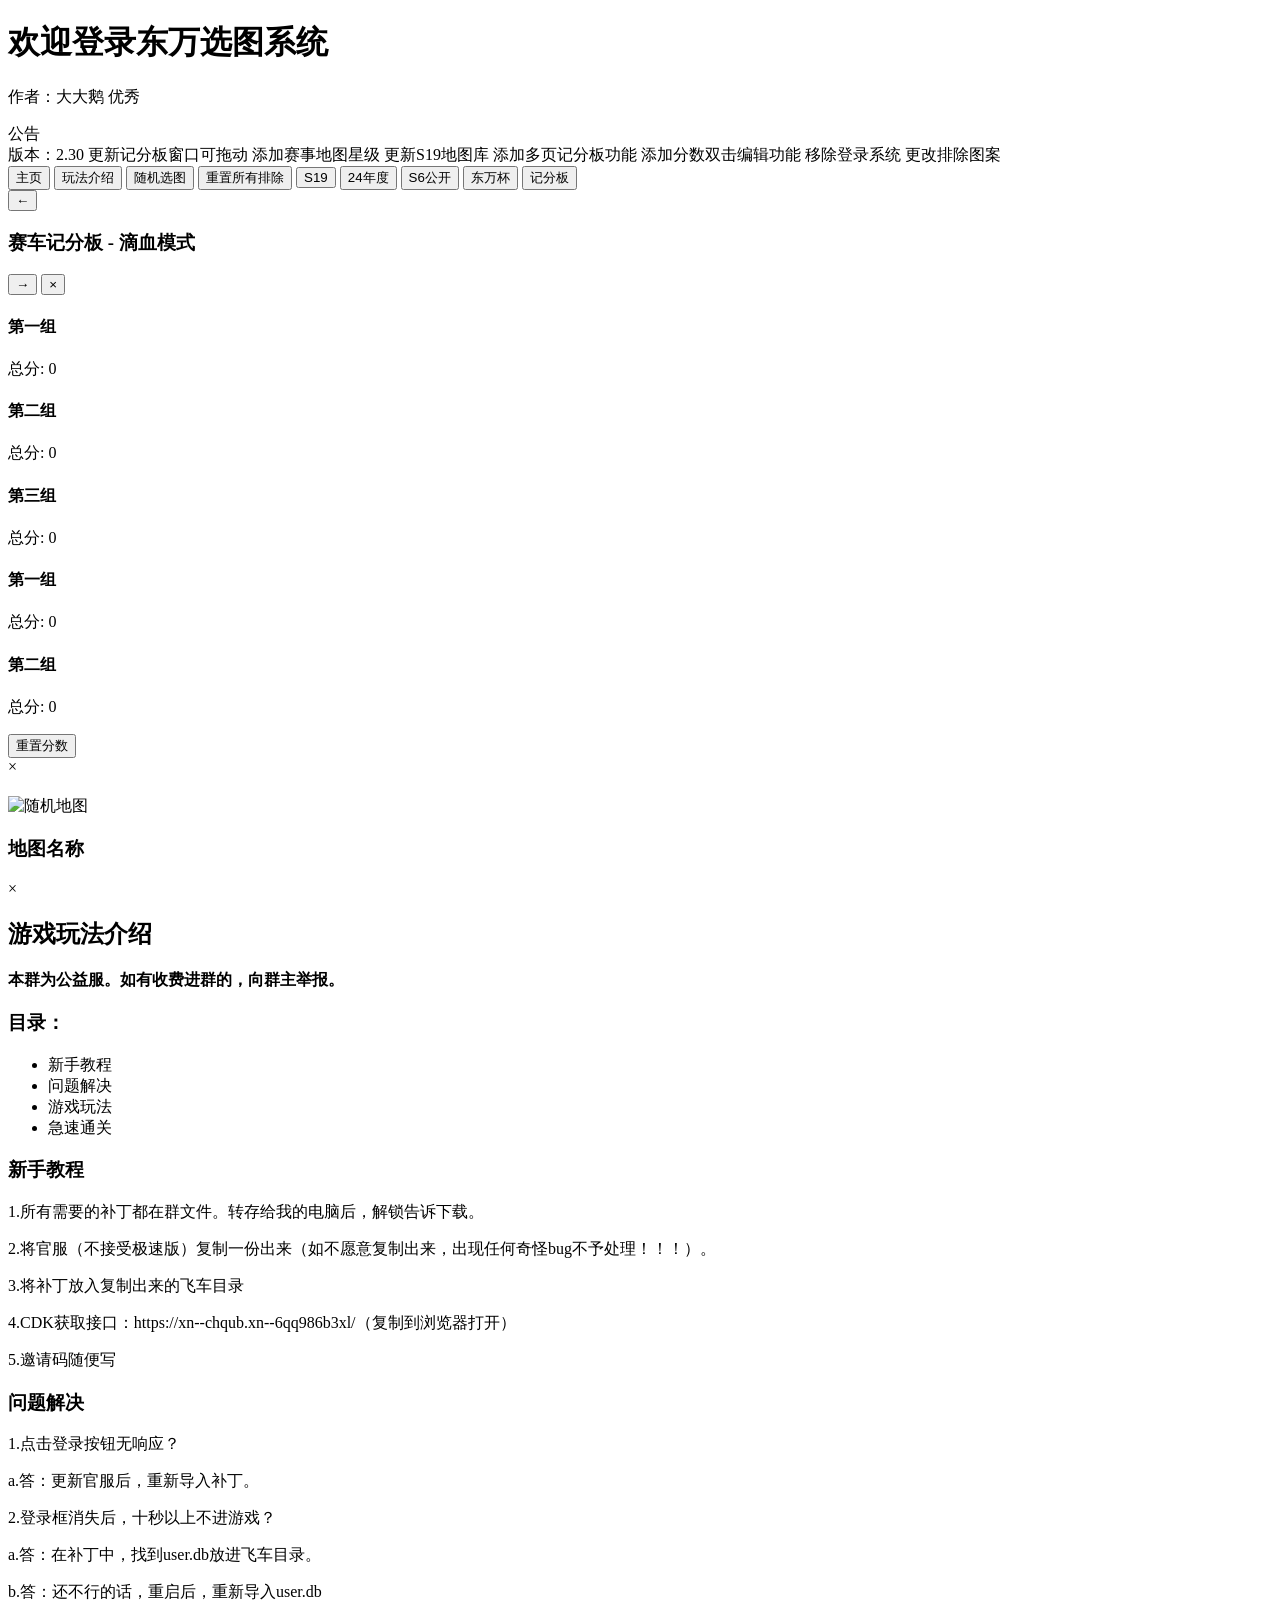
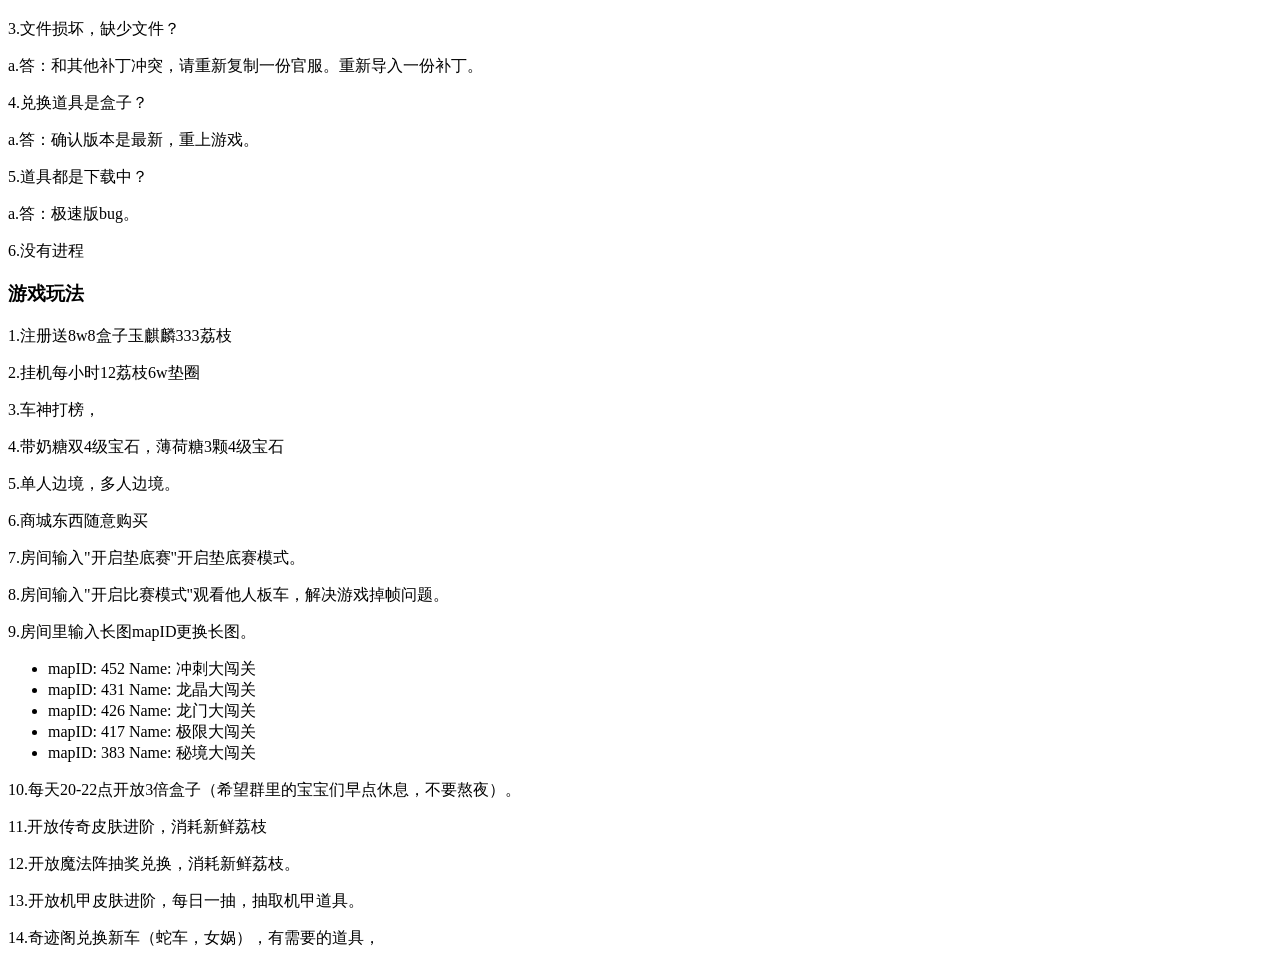
==== src/images/index.html @ 31a9be37 "update src file from pakeplus" ====
<!DOCTYPE html>
<html lang="zh-CN">
<head>
    <meta charset="UTF-8">
    <meta name="viewport" content="width=device-width, initial-scale=1.0">
    <title>东万</title>
    <link href="https://fonts.googleapis.com/css2?family=Orbitron:wght@400;700;900&display=swap" rel="stylesheet">
    <link rel="stylesheet" href="styles.css">
</head>
<body>
    <div class="container">
        <header>
            <h1>欢迎登录东万选图系统</h1>
            <p class="subtitle">作者：大大鹅 优秀</p>
            <!-- 公告 -->
            <div class="announcement-container">
                <div class="announcement-title">公告</div>
                <div class="announcement-content" id="announcementContent">
                    <div class="current-announcement" id="currentAnnouncement">版本：2.30 更新记分板窗口可拖动 添加赛事地图星级 更新S19地图库 添加多页记分板功能 添加分数双击编辑功能 移除登录系统 更改排除图案</div>
                    <div class="announcement-history" id="announcementHistory"></div>
                </div>
            </div>
        </header>

        <div class="btn-group">
            <button class="btn home-btn" id="homeBtn">主页</button>
            <button class="btn guide-btn" id="guideBtn">玩法介绍</button>
            <button class="btn random-btn" id="randomBtn">随机选图</button>
            <button class="btn reset-btn" id="resetBtn">重置所有排除</button>
            <button class="btn s18-btn selected-map-btn" id="s18MapLibraryBtn">S19</button>
            <button class="btn annual-btn" id="annualChampionMapLibraryBtn">24年度</button>
            <button class="btn s6-btn" id="s6MapLibraryBtn">S6公开</button>
            <button class="btn yaomao-btn" id="yaomaoMapLibraryBtn">东万杯</button>
            <button class="btn scoreboard-btn" id="scoreboardBtn">记分板</button>
        </div>

        <div class="map-container yaomao-layout" id="mapContainer">
            <!-- 地图卡片将通过JavaScript动态生成 -->
        </div>
    </div>

<!-- 修改记分板窗口结构 -->
<div class="scoreboard-window" id="scoreboardWindow">
    <div class="window-header draggable">
        <button class="page-nav-btn" id="prevPageBtn">←</button>
        <h3 id="scoreboardTitle">赛车记分板 - 滴血模式</h3>
        <button class="page-nav-btn" id="nextPageBtn">→</button>
        <button class="close-window" id="closeWindow">×</button>
    </div>
    <div class="window-content">
        <!-- 滴血模式 -->
        <div class="score-page active" id="page1">
            <ul class="players-list" id="playersList1"></ul>
        </div>
        <!-- 抢分模式 -->
        <div class="score-page" id="page2">
            <ul class="players-list" id="playersList2"></ul>
        </div>
        <!-- 2V模式 -->
        <div class="score-page" id="page3">
            <div class="team-group">
                <div class="team-header">
                    <h4>第一组</h4>
                    <div class="team-score">总分: <span id="team1Score">0</span></div>
                </div>
                <ul class="players-list" id="playersList3-1"></ul>
            </div>
            <div class="team-group">
                <div class="team-header">
                    <h4>第二组</h4>
                    <div class="team-score">总分: <span id="team2Score">0</span></div>
                </div>
                <ul class="players-list" id="playersList3-2"></ul>
            </div>
            <div class="team-group">
                <div class="team-header">
                    <h4>第三组</h4>
                    <div class="team-score">总分: <span id="team3Score">0</span></div>
                </div>
                <ul class="players-list" id="playersList3-3"></ul>
            </div>
        </div>
        <!-- 3V模式 -->
        <div class="score-page" id="page4">
            <div class="team-group">
                <div class="team-header">
                    <h4>第一组</h4>
                    <div class="team-score">总分: <span id="team4Score">0</span></div>
                </div>
                <ul class="players-list" id="playersList4-1"></ul>
            </div>
            <div class="team-group">
                <div class="team-header">
                    <h4>第二组</h4>
                    <div class="team-score">总分: <span id="team5Score">0</span></div>
                </div>
                <ul class="players-list" id="playersList4-2"></ul>
            </div>
        </div>
        <div class="window-footer">
            <button class="btn reset-scores" id="resetScoresBtn">重置分数</button>
        </div>
    </div>
    <div class="resize-handle"></div>
</div>
    <!-- 随机地图弹窗 -->
    <div class="random-map-modal" id="randomMapModal">
        <div class="random-map-content">
            <div class="random-map-close" id="closeRandomModal">&times;</div>
            <div class="random-map-header">
                <h2 class="random-map-title"></h2>
                <div id="randomMapSaying" class="random-map-saying"></div>
            </div>
            <img id="randomMapImage" class="random-map-image" src="" alt="随机地图">
            <h3 id="randomMapName" class="random-map-name">地图名称</h3>
        </div>
    </div>

    <!-- 随机选图过程动画 -->
    <div class="selection-process" id="selectionProcess" style="display: none;">
        <div class="process-animation"></div>
        <div class="process-text">随机选图中...</div>
    </div>

    <!-- 玩法介绍弹窗 -->
    <div class="guide-modal" id="guideModal">
        <div class="guide-content">
            <div class="close-guide" id="closeGuide">×</div>
            <h2 class="guide-title">游戏玩法介绍</h2>

            <div class="guide-section">
                <p><strong>本群为公益服。如有收费进群的，向群主举报。</strong></p>
            </div>

            <div class="guide-section">
                <h3 class="guide-section-title">目录：</h3>
                <ul>
                    <li>新手教程</li>
                    <li>问题解决</li>
                    <li>游戏玩法</li>
                    <li>急速通关</li>
                </ul>
            </div>

            <div class="guide-section">
                <h3 class="guide-section-title">新手教程</h3>
                <p>1.所有需要的补丁都在群文件。转存给我的电脑后，解锁告诉下载。</p>
                <p>2.将官服（不接受极速版）复制一份出来（如不愿意复制出来，出现任何奇怪bug不予处理！！！）。</p>
                <p>3.将补丁放入复制出来的飞车目录</p>
                <p>4.CDK获取接口：https://xn--chqub.xn--6qq986b3xl/（复制到浏览器打开）</p>
                <p>5.邀请码随便写</p>
            </div>

            <div class="guide-section">
                <h3 class="guide-section-title">问题解决</h3>
                <p>1.点击登录按钮无响应？</p>
                <p>a.答：更新官服后，重新导入补丁。</p>
                <p>2.登录框消失后，十秒以上不进游戏？</p>
                <p>a.答：在补丁中，找到user.db放进飞车目录。</p>
                <p>b.答：还不行的话，重启后，重新导入user.db</p>
                <p>3.文件损坏，缺少文件？</p>
                <p>a.答：和其他补丁冲突，请重新复制一份官服。重新导入一份补丁。</p>
                <p>4.兑换道具是盒子？</p>
                <p>a.答：确认版本是最新，重上游戏。</p>
                <p>5.道具都是下载中？</p>
                <p>a.答：极速版bug。</p>
                <p>6.没有进程</p>
            </div>

            <div class="guide-section">
                <h3 class="guide-section-title">游戏玩法</h3>
                <p>1.注册送8w8盒子玉麒麟333荔枝</p>
                <p>2.挂机每小时12荔枝6w垫圈</p>
                <p>3.车神打榜，</p>
                <p>4.带奶糖双4级宝石，薄荷糖3颗4级宝石</p>
                <p>5.单人边境，多人边境。</p>
                <p>6.商城东西随意购买</p>
                <p>7.房间输入"开启垫底赛"开启垫底赛模式。</p>
                <p>8.房间输入"开启比赛模式"观看他人板车，解决游戏掉帧问题。</p>
                <p>9.房间里输入长图mapID更换长图。</p>
                <ul>
                    <li>mapID: 452 Name: 冲刺大闯关</li>
                    <li>mapID: 431 Name: 龙晶大闯关</li>
                    <li>mapID: 426 Name: 龙门大闯关</li>
                    <li>mapID: 417 Name: 极限大闯关</li>
                    <li>mapID: 383 Name: 秘境大闯关</li>
                </ul>
                <p>10.每天20-22点开放3倍盒子（希望群里的宝宝们早点休息，不要熬夜）。</p>
                <p>11.开放传奇皮肤进阶，消耗新鲜荔枝</p>
                <p>12.开放魔法阵抽奖兑换，消耗新鲜荔枝。</p>
                <p>13.开放机甲皮肤进阶，每日一抽，抽取机甲道具。</p>
                <p>14.奇迹阁兑换新车（蛇车，女娲），有需要的道具，</p>
            </div>
        </div>
    </div>

    <!-- 引入外部JavaScript文件 -->
    <script src="script.js"></script>
</body>
</html>
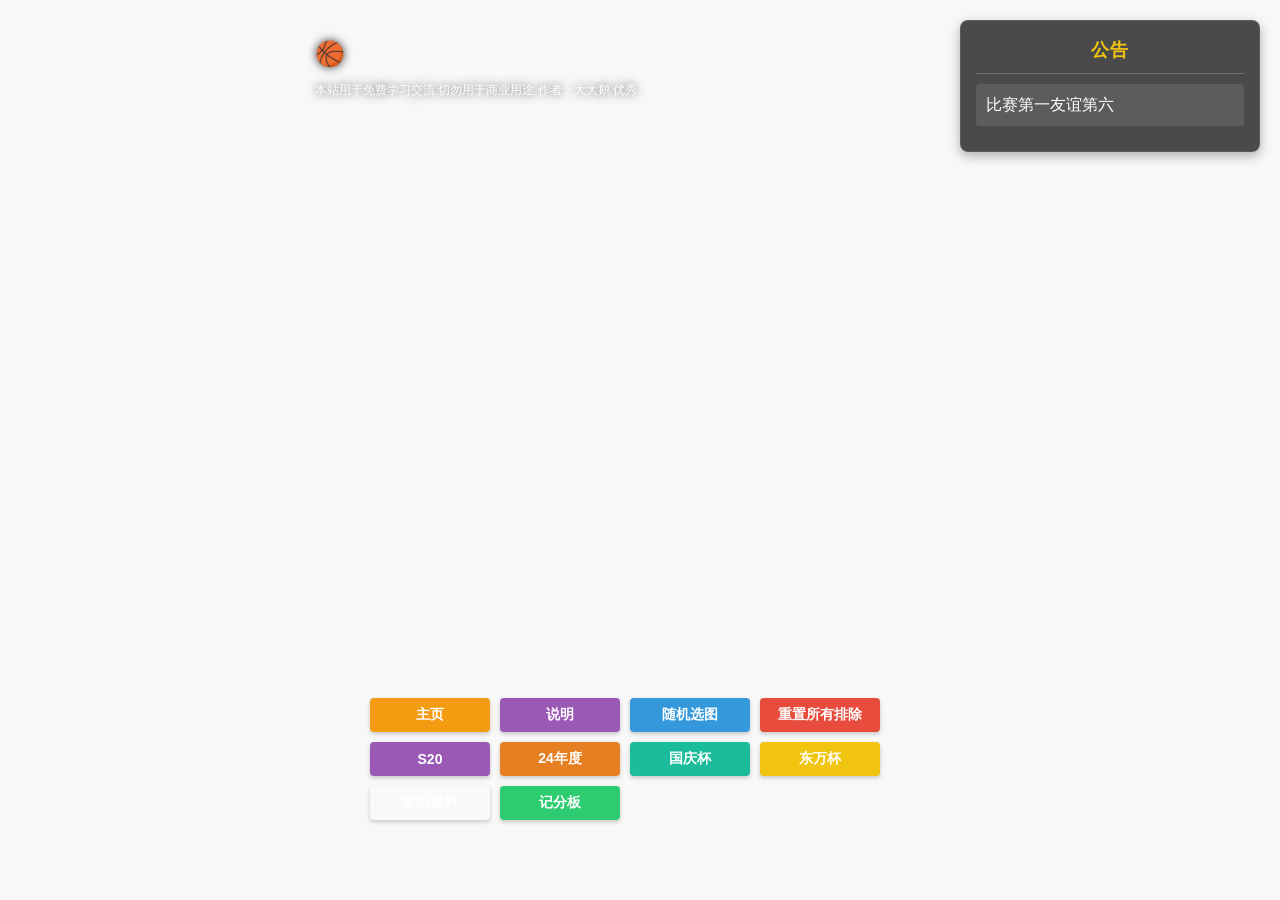
==== commit c531f0e6: "update src file from pakeplus" ====
--- a/src/images/index.html
+++ b/src/images/index.html
@@ -3,20 +3,20 @@
 <head>
     <meta charset="UTF-8">
     <meta name="viewport" content="width=device-width, initial-scale=1.0">
-    <title>东万</title>
+    <title></title>
     <link href="https://fonts.googleapis.com/css2?family=Orbitron:wght@400;700;900&display=swap" rel="stylesheet">
     <link rel="stylesheet" href="styles.css">
 </head>
 <body>
     <div class="container">
         <header>
-            <h1>欢迎登录东万选图系统</h1>
-            <p class="subtitle">作者：大大鹅 优秀</p>
+<h1> <pre class="logo">🏀 </pre> </h1>
+            <p class="subtitle">本站用于免费学习交流 切勿用于商业用途 作者：大大鹅 优秀</p>
             <!-- 公告 -->
             <div class="announcement-container">
                 <div class="announcement-title">公告</div>
                 <div class="announcement-content" id="announcementContent">
-                    <div class="current-announcement" id="currentAnnouncement">版本：2.30 更新记分板窗口可拖动 添加赛事地图星级 更新S19地图库 添加多页记分板功能 添加分数双击编辑功能 移除登录系统 更改排除图案</div>
+                    <div class="current-announcement" id="currentAnnouncement">比赛第一友谊第六</div>
                     <div class="announcement-history" id="announcementHistory"></div>
                 </div>
             </div>
@@ -24,13 +24,14 @@
 
         <div class="btn-group">
             <button class="btn home-btn" id="homeBtn">主页</button>
-            <button class="btn guide-btn" id="guideBtn">玩法介绍</button>
+            <button class="btn guide-btn" id="guideBtn">说明</button>
             <button class="btn random-btn" id="randomBtn">随机选图</button>
             <button class="btn reset-btn" id="resetBtn">重置所有排除</button>
-            <button class="btn s18-btn selected-map-btn" id="s18MapLibraryBtn">S19</button>
+            <button class="btn s18-btn selected-map-btn" id="s18MapLibraryBtn">S20</button>
             <button class="btn annual-btn" id="annualChampionMapLibraryBtn">24年度</button>
-            <button class="btn s6-btn" id="s6MapLibraryBtn">S6公开</button>
+            <button class="btn s6-btn" id="s6MapLibraryBtn">国庆杯</button>
             <button class="btn yaomao-btn" id="yaomaoMapLibraryBtn">东万杯</button>
+            <button class="btn teach-btn" id="teachMapLibraryBtn">学习资料</button>
             <button class="btn scoreboard-btn" id="scoreboardBtn">记分板</button>
         </div>
 
--- a/src/images/styles.css
+++ b/src/images/styles.css
@@ -0,0 +1,1173 @@
+.name-input {
+    width: 50px; /* 根据需要调整宽度 */
+    /* 其他样式保持不变 */
+    text-align: center;
+    font-size: 20px;
+    color: white;
+    background: rgba(0, 0, 0, 0.2);
+    border: 1px solid rgba(255, 255, 255, 0.3);
+    border-radius: 4px;
+    padding: 2px;
+    outline: none;
+}
+/* 排除标记样式 - 白色圆圈加45度斜线 */
+.map-card.selected::before {
+    content: "";
+    position: absolute;
+    top: 50%;
+    left: 50%;
+    transform: translate(-50%, -50%);
+    width: 60px;
+    height: 60px;
+    border: 8px solid white;
+    border-radius: 50%;
+    z-index: 2;
+}
+
+.map-card.selected::after {
+    content: "";
+    position: absolute;
+    top: 50%;
+    left: 50%;
+    transform: translate(-50%, -50%) rotate(45deg);
+    width: 60px;
+    height: 8px;
+    background: white;
+    border-radius: 3px;
+    z-index: 2;
+}
+
+/* 分数输入框样式 */
+.score-input {
+    width: 40px;
+    text-align: center;
+    font-size: 18px;
+    color: white;
+    background: rgba(0, 0, 0, 0.2);
+    border: 1px solid rgba(255, 255, 255, 0.3);
+    border-radius: 4px;
+    padding: 2px;
+    outline: none;
+}
+
+/* 添加鼠标悬停提示 */
+.player-score {
+    cursor: pointer;
+    position: relative;
+}
+
+.player-score:hover::after {
+    content: "双击可编辑";
+    position: absolute;
+    bottom: -25px;
+    left: 50%;
+    transform: translateX(-50%);
+    background: rgba(0, 0, 0, 0.7);
+    color: white;
+    padding: 3px 8px;
+    border-radius: 4px;
+    font-size: 12px;
+    white-space: nowrap;
+    z-index: 10;
+}
+/* 星级显示样式 */
+.star-rating {
+    position: absolute;
+    bottom: 0;
+    right: 5px;
+    background: rgba(0, 0, 0, 0);  /* 添加半透明背景 */
+    color: white !important;     /* 确保白色 */
+    font-weight: bold;
+    font-size: 15px;
+    padding: 4px 8px;            /* 增加内边距 */
+    border-radius: 12px;         /* 圆角 */
+    z-index: 2;
+    box-shadow: none;
+    transition: all 0.3s;
+}
+
+/* 响应式调整 */
+@media (max-width: 768px) {
+    .star-rating {
+        font-size: 12px;
+        padding: 2px 4px;
+    }
+}/* 添加分页按钮样式 */
+.page-nav-btn {
+    background: rgba(255, 255, 255, 0.2);
+    border: none;
+    color: white;
+    font-size: 18px;
+    cursor: pointer;
+    width: 30px;
+    height: 30px;
+    border-radius: 50%;
+    display: flex;
+    align-items: center;
+    justify-content: center;
+    transition: all 0.3s ease;
+    margin: 0 5px;
+}
+
+.page-nav-btn:hover {
+    background: rgba(255, 255, 255, 0.3);
+}
+
+.window-header {
+    display: flex;
+    align-items: center;
+}
+
+.window-header h3 {
+    flex: 1;
+    text-align: center;
+}
+
+/* 记分板分页样式 */
+.score-page {
+    display: none;
+}
+
+.score-page.active {
+    display: block;
+}
+
+/* ========= 小组样式修改 ========= */
+.team-group {
+    margin-bottom: 5px; /* 减小边距 */
+    padding: 5px; /* 减小内边距 */
+    background: rgba(0, 0, 0, 0.05); /* 更透明的背景 */
+    border: none; /* 删除边框 */
+}
+
+.team-header {
+    margin-bottom: 3px; /* 减小边距 */
+    padding-bottom: 0; /* 移除底部内边距 */
+    border-bottom: none; /* 删除底部边框 */
+}
+
+.team-header h4 {
+    font-size: 15px; /* 减小字体大小 */
+    margin: 0;
+}
+
+.team-score {
+    font-size: 14px; /* 减小字体大小 */
+}
+
+/* 滚动条样式 */
+.window-content::-webkit-scrollbar {
+    width: 6px;
+}
+
+.window-content::-webkit-scrollbar-track {
+    background: rgba(255, 255, 255, 0.1);
+    border-radius: 3px;
+}
+
+.window-content::-webkit-scrollbar-thumb {
+    background: rgba(255, 255, 255, 0.3);
+    border-radius: 3px;
+}
+
+.window-content::-webkit-scrollbar-thumb:hover {
+    background: rgba(255, 255, 255, 0.5);
+}
+
+/* 响应式调整 */
+@media (max-width: 768px) {
+    .scoreboard-window {
+        width: 250px;
+        min-width: 220px;
+    }
+}
+/* 定义CSS变量 */
+:root {
+    --s18-color: #9b59b6;
+    --annual-color: #e67e22;
+    --s6-color: #1abc9c;
+    --yaomao-color: #f1c40f;
+}
+
+/* 通用样式 */
+* {
+    margin: 0;
+    padding: 0;
+    box-sizing: border-box;
+    font-family: 'Orbitron', "Microsoft YaHei", sans-serif;
+}
+
+/* 地图名称特殊处理 */
+.map-name {
+    font-family: 'Orbitron', sans-serif;
+    font-weight: 700;
+    letter-spacing: 1.5px;
+    text-transform: uppercase;
+    text-shadow: 0 0 10px rgba(255, 50, 50, 0.8);
+    font-style: italic;
+    background-color: var(--s18-color);
+    transition: background-color 0.3s ease, box-shadow 0.3s ease;
+}
+
+body {
+    background-color: #f8f8f8;
+    color: #333;
+    line-height: 1.6;
+    padding: 100px 20px 20px;
+    background-image: url('images/主页.jpg');
+    background-size: cover;
+    background-position: center;
+    background-attachment: fixed;
+    min-height: 100vh;
+    display: flex;
+    flex-direction: column;
+}
+
+.container {
+    max-width: 1980px;
+    margin: 0 auto;
+    background-color: transparent;
+    border-radius: 8px;
+    padding: 20px;
+    position: relative;
+    flex-grow: 1;
+    display: flex;
+    flex-direction: column;
+    justify-content: flex-end;
+}
+
+header {
+    text-align: left;
+    margin-bottom: 20px;
+    background-color: transparent;
+    border-radius: 8px;
+    padding: 15px;
+    position: absolute;
+    top: -80px;
+    left: 0;
+}
+
+h1 {
+    font-size: 24px;
+    font-weight: 700;
+    color: #fff;
+    margin-bottom: 8px;
+    text-shadow: 0 0 10px rgba(0, 0, 0, 0.8);
+    font-family: 'CustomFont', sans-serif;
+    animation: speedEffect 2s infinite linear;
+}
+
+@keyframes speedEffect {
+    0% {
+        transform: translateX(0);
+        opacity: 1;
+    }
+    50% {
+        transform: translateX(20px);
+        opacity: 0.5;
+    }
+    100% {
+        transform: translateX(0);
+        opacity: 1;
+    }
+}
+
+.subtitle {
+    font-size: 12px;
+    color: #fff;
+    text-shadow: 0 0 10px rgba(0, 0, 0, 0.8);
+    font-family: 'CustomFont', sans-serif;
+}
+
+.btn-group {
+    display: flex;
+    justify-content: flex-start;
+    gap: 10px;
+    margin-bottom: -10px;
+    background-color: transparent;
+    padding: 50px;
+    border-radius: 8px;
+    flex-wrap: wrap;
+    max-width: calc(120px * 5 + 10px * 4);
+}
+
+.btn {
+    padding: 8px 16px;
+    color: #fff;
+    border: none;
+    border-radius: 4px;
+    cursor: pointer;
+    font-size: 14px;
+    font-weight: bold;
+    transition: all 0.3s ease;
+    display: flex;
+    align-items: center;
+    justify-content: center;
+    box-shadow: 0 2px 4px rgba(0, 0, 0, 0.2);
+    position: relative;
+    overflow: hidden;
+    min-width: 120px;
+    background-color: rgba(255, 255, 255, 0.2);
+    backdrop-filter: blur(8px);
+}
+
+.btn::before {
+    content: "";
+    position: absolute;
+    top: 0;
+    left: -100%;
+    width: 100%;
+    height: 100%;
+    background: linear-gradient(90deg, transparent, rgba(255, 255, 255, 0.3), transparent);
+    transition: all 0.6s ease;
+}
+
+.btn:hover::before {
+    left: 100%;
+}
+
+.btn:hover {
+    transform: translateY(-2px);
+    box-shadow: 0 4px 8px rgba(0, 0, 0, 0.3);
+}
+
+/* 按钮颜色样式 */
+.home-btn {
+    background-color: #f39c12;
+}
+
+.home-btn:hover {
+    background-color: #e67e22;
+}
+
+.guide-btn {
+    background-color: #9b59b6;
+}
+
+.guide-btn:hover {
+    background-color: #8e44ad;
+}
+
+.random-btn {
+    background-color: #3498db;
+}
+
+.random-btn:hover {
+    background-color: #2980b9;
+}
+
+.reset-btn {
+    background-color: #e74c3c;
+}
+
+.reset-btn:hover {
+    background-color: #c0392b;
+}
+
+.scoreboard-btn {
+    background-color: #2ecc71;
+}
+
+.scoreboard-btn:hover {
+    background-color: #27ae60;
+}
+
+.s18-btn {
+    background-color: var(--s18-color);
+}
+
+.s18-btn:hover {
+    background-color: var(--s18-hover);
+}
+
+.annual-btn {
+    background-color: var(--annual-color);
+}
+
+.annual-btn:hover {
+    background-color: var(--annual-hover);
+}
+
+.s6-btn {
+    background-color: var(--s6-color);
+}
+
+.s6-btn:hover {
+    background-color: var(--s6-hover);
+}
+
+.yaomao-btn {
+    background-color: var(--yaomao-color);
+}
+
+.yaomao-btn:hover {
+    background-color: var(--yaomao-hover);
+}
+
+.map-container {
+    display: none;
+    grid-template-columns: repeat(8, 1fr);
+    gap: 10px;
+    margin-bottom: 20px;
+    background-color: transparent;
+    padding: 15px;
+    border-radius: 6px;
+    margin-top: 25px;
+}
+
+/* 耀猫杯地图库布局 - 14列5行 */
+.map-container.yaomao-layout {
+    grid-template-columns: repeat(14, 1fr);
+}
+
+.map-card {
+    position: relative;
+    cursor: pointer;
+    transition: all 0.3s ease;
+    height: 120px;
+    border-radius: 4px;
+    overflow: hidden;
+    box-shadow: 0 2px 4px rgba(0, 0, 0, 0.1);
+    background-color: transparent;
+}
+
+.map-card:hover {
+    transform: translateY(-2px);
+    box-shadow: 0 4px 8px rgba(0, 0, 0, 0.15);
+}
+
+.map-image {
+    width: 100%;
+    height: 100%;
+    object-fit: cover;
+    transition: transform 0.3s ease;
+}
+
+.map-card:hover .map-image {
+    transform: scale(1.05);
+}
+
+.map-name {
+    position: absolute;
+    left: 0;
+    bottom: 0;
+    width: 100%;
+    color: white;
+    font-size: 15px;
+    padding: 4px 6px;
+    white-space: nowrap;
+    overflow: hidden;
+    text-shadow: 0 1px 2px rgba(0, 0, 0, 0.5);
+    text-overflow: ellipsis;
+    z-index: 2;
+}
+
+.map-card.selected {
+    opacity: 0.8;
+    box-shadow: 0 0 0 2px #e74c3c;
+}
+
+/* 玩法介绍弹窗样式 */
+.guide-modal {
+    display: none;
+    position: fixed;
+    top: 0;
+    left: 0;
+    width: 100%;
+    height: 100%;
+    background-color: rgba(0, 0, 0, 0.7);
+    z-index: 100;
+    justify-content: center;
+    align-items: center;
+}
+
+.guide-content {
+    background-color: #fff;
+    border-radius: 8px;
+    width: 90%;
+    max-width: 800px;
+    max-height: 80vh;
+    overflow-y: auto;
+    padding: 20px;
+    position: relative;
+    box-shadow: 0 4px 20px rgba(0, 0, 0, 0.2);
+}
+
+.close-guide {
+    position: absolute;
+    top: 15px;
+    right: 15px;
+    font-size: 20px;
+    cursor: pointer;
+    color: #666;
+    transition: color 0.3s ease;
+}
+
+.close-guide:hover {
+    color: #000;
+}
+
+.guide-title {
+    font-size: 20px;
+    font-weight: bold;
+    margin-bottom: 15px;
+    color: #333;
+    text-align: center;
+}
+
+.guide-section {
+    margin-bottom: 20px;
+}
+
+.guide-section-title {
+    font-size: 16px;
+    font-weight: bold;
+    margin-bottom: 10px;
+    color: #9b59b6;
+    border-bottom: 1px solid #eee;
+    padding-bottom: 5px;
+}
+
+.guide-content p {
+    margin-bottom: 10px;
+    line-height: 1.6;
+}
+
+.guide-content ul {
+    margin-left: 20px;
+    margin-bottom: 10px;
+}
+
+.guide-content li {
+    margin-bottom: 5px;
+}
+
+/* 响应式设计 */
+@media (max-width: 1200px) {
+    .map-container {
+        grid-template-columns: repeat(6, 1fr);
+    }
+    .map-container.yaomao-layout {
+        grid-template-columns: repeat(6, 1fr);
+    }
+}
+
+@media (max-width: 1000px) {
+    .map-container.yaomao-layout {
+        grid-template-columns: repeat(4, 1fr);
+    }
+}
+
+@media (max-width: 768px) {
+    .map-container {
+        grid-template-columns: repeat(4, 1fr);
+    }
+
+    .map-container.yaomao-layout {
+        grid-template-columns: repeat(4, 1fr);
+    }
+
+    .map-card {
+        height: 110px;
+    }
+
+    .map-name {
+        font-size: 11px;
+    }
+
+    .btn-group {
+        gap: 5px;
+    }
+
+    .btn {
+        min-width: auto;
+        padding: 8px 12px;
+        font-size: 13px;
+    }
+}
+
+@media (max-width: 480px) {
+    .map-container {
+        grid-template-columns: repeat(3, 1fr);
+    }
+
+    .map-container.yaomao-layout {
+        grid-template-columns: repeat(3, 1fr);
+    }
+
+    .map-card {
+        height: 105px;
+    }
+
+    .map-name {
+        font-size: 10px;
+    }
+
+    .btn {
+        min-width: 90px;
+        margin-bottom: 5px;
+    }
+}
+
+/* 动画效果 */
+.map-card.selecting {
+    animation: pulse 0.5s infinite;
+    box-shadow: 0 0 0 3px #3498db;
+    z-index: 3;
+    transform: scale(1.05);
+}
+
+@keyframes pulse {
+    0% {
+        transform: scale(1.05);
+    }
+    50% {
+        transform: scale(1.1);
+    }
+    100% {
+        transform: scale(1.05);
+    }
+}
+
+.selected-map {
+    animation: selected-pulse 1.5s infinite;
+    box-shadow: 0 0 0 3px #2ecc71;
+    z-index: 3;
+    transform: scale(1.05);
+}
+
+@keyframes selected-pulse {
+    0% {
+        transform: scale(1.05);
+    }
+    50% {
+        transform: scale(1.15);
+    }
+    100% {
+        transform: scale(1.05);
+    }
+}
+
+/* 随机地图弹窗样式 - 简约风格 */
+.random-map-modal {
+    display: none;
+    position: fixed;
+    top: 0;
+    left: 0;
+    width: 100%;
+    height: 100%;
+    background-color: rgba(0, 0, 0, 0.8);
+    z-index: 2000;
+    justify-content: center;
+    align-items: center;
+}
+
+.random-map-content {
+    background: #fff;
+    border-radius: 12px;
+    padding: 30px;
+    text-align: center;
+    max-width: 500px;
+    width: 90%;
+    position: relative;
+    box-shadow: 0 10px 30px rgba(0, 0, 0, 0.3);
+}
+
+.random-map-header {
+    margin-bottom: 20px;
+}
+
+.random-map-title {
+    color: #333;
+    font-size: 26px;
+    font-weight: 700;
+    margin-bottom: 5px;
+}
+
+.random-map-subtitle {
+    color: #666;
+    font-size: 16px;
+}
+
+.random-map-image {
+    width: 100%;
+    max-width: 400px;
+    height: 200px;
+    border-radius: 8px;
+    margin: 15px auto;
+    display: block;
+    object-fit: cover;
+    box-shadow: 0 5px 15px rgba(0, 0, 0, 0.1);
+    border: 1px solid #eee;
+}
+
+.random-map-name {
+    font-size: 28px;
+    font-weight: bold;
+    color: #3498db;
+    margin: 15px 0;
+    letter-spacing: 1px;
+}
+
+.random-map-close {
+    position: absolute;
+    top: 15px;
+    right: 15px;
+    font-size: 24px;
+    color: #777;
+    cursor: pointer;
+    width: 36px;
+    height: 36px;
+    display: flex;
+    align-items: center;
+    justify-content: center;
+    border-radius: 50%;
+    transition: all 0.3s;
+}
+
+.random-map-close:hover {
+    background: #f5f5f5;
+    color: #333;
+}
+
+/* 跳动动画 */
+@keyframes bounce {
+    0%, 100% { transform: translateY(0); }
+    20% { transform: translateY(-20px); }
+    40% { transform: translateY(0); }
+    60% { transform: translateY(-10px); }
+    80% { transform: translateY(0); }
+}
+
+.bounce-animation {
+    animation: bounce 0.5s ease;
+}
+
+/* 闪烁动画 */
+@keyframes flash {
+    0%, 100% { opacity: 1; }
+    50% { opacity: 0.5; }
+}
+
+.flash-animation {
+    animation: flash 0.3s ease;
+}
+
+/* 过程动画 */
+.selection-process {
+    position: fixed;
+    top: 0;
+    left: 0;
+    width: 100%;
+    height: 100%;
+    background: rgba(0, 0, 0, 0.85);
+    display: flex;
+    flex-direction: column;
+    justify-content: center;
+    align-items: center;
+    z-index: 3000;
+    color: white;
+    font-size: 24px;
+}
+
+.process-animation {
+    width: 80px;
+    height: 80px;
+    margin-bottom: 20px;
+    position: relative;
+}
+
+.process-animation::before,
+.process-animation::after {
+    content: '';
+    position: absolute;
+    width: 100%;
+    height: 100%;
+    border-radius: 50%;
+    border: 4px solid transparent;
+    border-top-color: #3498db;
+    animation: spin 1s linear infinite;
+}
+
+.process-animation::after {
+    width: 70%;
+    height: 70%;
+    top: 15%;
+    left: 15%;
+    border-top-color: #e74c3c;
+    animation-duration: 1.5s;
+    animation-direction: reverse;
+}
+
+@keyframes spin {
+    0% { transform: rotate(0deg); }
+    100% { transform: rotate(360deg); }
+}
+
+.process-text {
+    font-family: 'Orbitron', sans-serif;
+    text-transform: uppercase;
+    letter-spacing: 2px;
+    animation: text-pulse 1.5s infinite;
+}
+
+@keyframes text-pulse {
+    from { opacity: 0.6; transform: scale(0.95); }
+    50% { opacity: 1; transform: scale(1.05); }
+    to { opacity: 0.6; transform: scale(0.95); }
+}
+
+/* 随机语样式 */
+.random-map-saying {
+    font-size: 20px;
+    font-weight: bold;
+    color: #e74c3c;
+    margin: 10px 0;
+    text-shadow: 0 0 5px rgba(0,0,0,0.2);
+    font-style: italic;
+    animation: saying-pulse 1.5s infinite;
+}
+
+@keyframes saying-pulse {
+    0%, 100% { transform: scale(1); }
+    50% { transform: scale(1.05); }
+}
+
+/* 公告区域样式 */
+.announcement-container {
+    position: fixed;
+    top: 20px;
+    right: 20px;
+    width: 300px;
+    background: rgba(0, 0, 0, 0.7);
+    border-radius: 8px;
+    padding: 15px;
+    z-index: 100;
+    box-shadow: 0 4px 12px rgba(0, 0, 0, 0.3);
+    backdrop-filter: blur(8px);
+    border: 1px solid rgba(255, 255, 255, 0.1);
+}
+
+.announcement-title {
+    color: #f1c40f;
+    font-size: 18px;
+    font-weight: bold;
+    margin-bottom: 10px;
+    text-align: center;
+    text-transform: uppercase;
+    letter-spacing: 1px;
+    border-bottom: 1px solid rgba(255, 255, 255, 0.2);
+    padding-bottom: 8px;
+}
+
+.current-announcement {
+    color: white;
+    font-size: 16px;
+    line-height: 1.4;
+    padding: 10px;
+    background: rgba(255, 255, 255, 0.1);
+    border-radius: 4px;
+    margin-bottom: 10px;
+    animation: fadeIn 0.5s ease;
+}
+
+@keyframes fadeIn {
+    from { opacity: 0; transform: translateY(10px); }
+    to { opacity: 1; transform: translateY(0); }
+}
+
+.announcement-history {
+    max-height: 200px;
+    overflow-y: auto;
+    padding-right: 5px;
+}
+
+.announcement-history-item {
+    color: #ccc;
+    font-size: 14px;
+    padding: 8px;
+    border-bottom: 1px dashed rgba(255, 255, 255, 0.1);
+    margin-bottom: 5px;
+    animation: slideIn 0.3s ease;
+}
+
+@keyframes slideIn {
+    from { opacity: 0; transform: translateX(20px); }
+    to { opacity: 1; transform: translateX(0); }
+}
+
+.announced-map {
+    margin: 10px 0;
+    text-align: center;
+}
+
+.announced-map-image {
+    width: 100%;
+    max-height: 100px;
+    object-fit: cover;
+    border-radius: 4px;
+    margin-bottom: 5px;
+}
+
+.announced-map-name {
+    font-weight: bold;
+    color: #f1c40f;
+}
+
+.announcement-time {
+    font-size: 12px;
+    color: #aaa;
+    text-align: right;
+    margin-top: 5px;
+}
+
+.history-message {
+    margin-bottom: 3px;
+}
+
+.history-map {
+    color: #f1c40f;
+    font-size: 12px;
+    margin-bottom: 3px;
+}
+
+.history-time {
+    font-size: 11px;
+    color: #777;
+}
+
+/* 公告区域滚动条样式 */
+.announcement-history::-webkit-scrollbar {
+    width: 5px;
+}
+
+.announcement-history::-webkit-scrollbar-track {
+    background: rgba(255, 255, 255, 0.1);
+    border-radius: 10px;
+}
+
+.announcement-history::-webkit-scrollbar-thumb {
+    background: rgba(255, 255, 255, 0.3);
+    border-radius: 10px;
+}
+
+.announcement-history::-webkit-scrollbar-thumb:hover {
+    background: rgba(255, 255, 255, 0.5);
+}
+
+/* 响应式调整 */
+@media (max-width: 768px) {
+    .announcement-container {
+        width: 250px;
+        top: 10px;
+        right: 10px;
+    }
+}
+
+@media (max-width: 480px) {
+    .announcement-container {
+        width: 200px;
+        padding: 10px;
+    }
+    
+    .current-announcement {
+        font-size: 14px;
+    }
+    
+    .announcement-history-item {
+        font-size: 12px;
+    }
+}
+
+
+/* ========= 记分板窗口样式 ========= */
+.scoreboard-window {
+    position: fixed;
+    top: 100px;
+    right: 20px;
+    width: 250px;
+    height: auto;
+    background: rgba(0,191,255, 0.5);
+    backdrop-filter: blur(10px);
+    box-shadow: 0 5px 25px rgba(0, 0, 0, 0);
+    z-index: 1000;
+    border-radius: 0;
+    display: none;
+    border: 1px solid rgba(135,206,235, 1);
+    overflow: hidden;
+    resize: both;
+    min-width: 200px;
+    min-height: 300px;
+}
+
+.scoreboard-window.active {
+    display: block;
+}
+
+.window-header {
+    padding: 12px 15px;
+    background: rgba(0, 0, 0, 0);
+    user-select: none;
+    cursor: move;
+    display: flex;
+    justify-content: space-between;
+    align-items: center;
+    border-bottom: 2px solid gold;
+    position: relative;
+}
+
+.window-header::after {
+    content: "";
+    position: absolute;
+    bottom: -2px;
+    left: 0;
+    width: 100%;
+    height: 1px;
+    background: linear-gradient(90deg, transparent, gold, transparent);
+}
+
+.window-header h3 {
+    color: white;
+    margin: 0;
+    font-size: 18px;
+    text-shadow: 0 1px 3px rgba(0, 0, 0, 0);
+    font-weight: bold;
+    letter-spacing: 1px;
+}
+
+.close-window {
+    background: rgba(0, 0, 0, 0);
+    border: 1px solid white;
+    color: white;
+    font-size: 20px;
+    cursor: pointer;
+    width: 28px;
+    height: 28px;
+    border-radius: 0;
+    display: flex;
+    align-items: center;
+    justify-content: center;
+    transition: all 0.3s ease;
+}
+
+.close-window:hover {
+    background: rgba(255, 215, 0, 0);
+    transform: rotate(90deg);
+}
+
+.window-content {
+    padding: 12px;
+    max-height: 60vh;
+    overflow-y: auto;
+    background: rgba(20, 40, 100, 0);
+    font-size: 13px;
+}
+
+.player-item {
+    display: flex;
+    align-items: center;
+    justify-content: space-between;
+    padding: 6px 0;
+    /* 移除下面这行边框定义 */
+    /* border-bottom: 1px solid rgba(255, 255, 255, 0); */
+}
+
+/* 修改玩家名字容器和名字样式 */
+.player-name-container {
+    margin-right: 0px; /* 从20px减少到5px */
+    flex-grow: 1;
+}
+
+.player-name {
+    padding-left: 10px; /* 从200px减少到5px */
+    cursor: pointer;
+    position: relative;
+}
+
+/* 保留其他原有样式 */
+.player-name:hover::after {
+    content: "双击可编辑";
+    position: absolute;
+    bottom: -25px;
+    left: 50%;
+    transform: translateX(-50%);
+    background: rgba(0, 0, 0, 0.7);
+    color: white;
+    padding: 3px 8px;
+    border-radius: 4px;
+    font-size: 12px;
+    white-space: nowrap;
+    z-index: 10;
+}
+/* 修改：移除玩家名字的边框和背景 */
+.player-name {
+    color: white;
+    flex-grow: 1;
+    margin-right: 8px;
+    white-space: nowrap;
+    overflow: hidden;
+    text-overflow: ellipsis;
+    padding: 4px 0; /* 保留垂直内边距，移除水平内边距 */
+    /* 移除背景和边框 */
+    background: none;
+    border: none;
+    font-size: 13px;
+}
+
+.edit-name-btn {
+    font-size: 12px;
+    /* 调整按钮位置 */
+    margin-left: 4px;
+}
+
+.player-score {
+    color: white;
+    font-weight: bold;
+    min-width: 26px;
+    text-align: center;
+    font-size: 15px;
+    text-shadow: 0 0 5px rgba(0 ,0 ,0 ,0);
+}
+
+.score-controls {
+    display: flex;
+    gap: 4px;
+    width: 70px;
+}
+
+.score-btn {
+    background: #87CEEB; /* 蓝色背景 */
+    color: white !important; /* 白色符号 */
+    border: none;
+    border-radius: 3px;
+    font-size: 16px;
+    font-weight: bold; /* 加粗 */
+    width: 22px;
+    height: 22px;
+    display: flex;
+    align-items: center;
+    justify-content: center; /* 居中 */
+    cursor: pointer;
+    transition: background 0.2s;
+}
+.team-header h4 {
+    color: white;
+    font-weight: bold;
+    font-size: 20px;
+}
+
+.window-footer {
+    padding: 8px 0;
+}
+
+.reset-scores {
+    padding: 6px 12px;
+    font-size: 13px;
+}
+
+@media (max-width: 768px) {
+    .scoreboard-window {
+        width: 280px;
+        min-width: 250px;
+    }
+}
